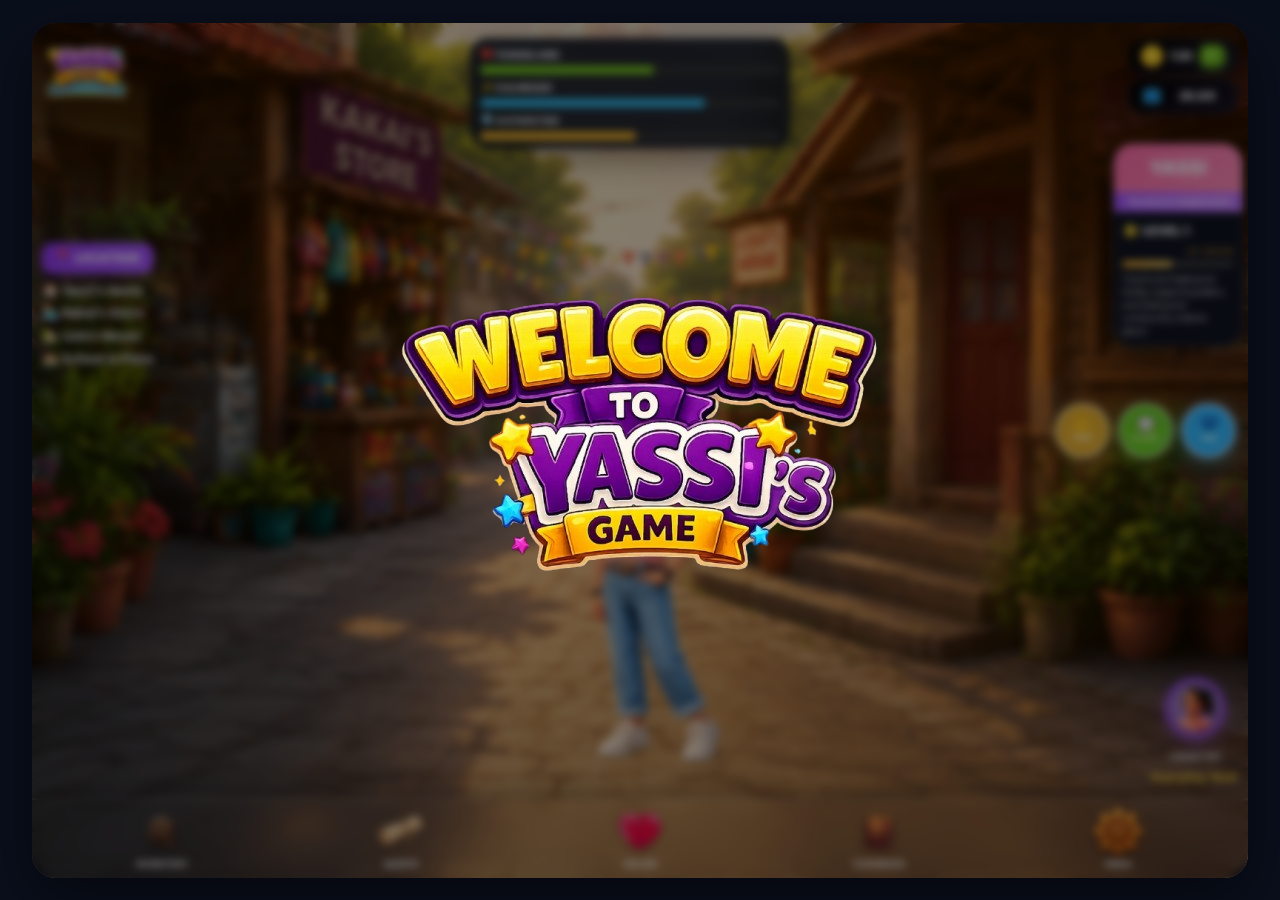
==== index.html @ eafdb848 "commit" ====
<!DOCTYPE html>
<html lang="en">
<head>
<meta charset="UTF-8">
<meta name="viewport" content="width=device-width, initial-scale=1.0">
<title>Yassi Dashboard</title>

<link rel="icon" href="./favicon.ico">
<link rel="stylesheet" href="./css/yassi-dashboard.css">
<link href="https://fonts.googleapis.com/css2?family=Baloo+2:wght@400;600;700;800&display=swap" rel="stylesheet">
</head>

<body>

<div class="game-container">
    <div class="overlay"></div>

    <!-- WELCOME OVERLAY -->
    <div class="welcome-overlay" id="welcomeOverlay" aria-hidden="false">
        <button class="welcome-dismiss" id="welcomeDismiss" type="button" aria-label="Dismiss welcome">
            <img src="./assets/Welcome to Yassi's.png" alt="Welcome to Yassi" />
        </button>
    </div>

    <!-- TOP UI FIXED ROW -->
    <div class="top-ui">
        <!-- LOGO LEFT -->
        <div class="header-section">
            <div class="logo">
                <img src="./assets/Yassi's Game.png" alt="Yassi Logo">
            </div>
        </div>

        <!-- STATUS CENTER -->
        <div class="status-panel">
            <div class="bar">
                <div class="bar-title">❤️ PAGGALANG</div>
                <div class="progress"><div class="fill green" style="width: 58%;"></div></div>
            </div>
            <div class="bar">
                <div class="bar-title">✨ KALINISAN</div>
                <div class="progress"><div class="fill blue" style="width: 75%;"></div></div>
            </div>
            <div class="bar">
                <div class="bar-title">💎 KATAPATAN</div>
                <div class="progress"><div class="fill yellow" style="width: 52%;"></div></div>
            </div>
        </div>

        <!-- CURRENCY RIGHT - BULLETPROOF COIN FIX -->
        <div class="currency">
            <div class="money-box">
                <div class="coin-container">
                    <svg class="coin-svg" viewBox="0 0 24 24" fill="none">
                        <circle cx="12" cy="12" r="11" stroke="#f5bc3e" stroke-width="2" fill="#ffd700"/>
                        <circle cx="12" cy="12" r="8" fill="#ffed4e"/>
                        <text x="12" y="16" text-anchor="middle" font-size="12" font-weight="bold" fill="#d4a017">🪙</text>
                    </svg>
                </div>
                <span class="coin-amount">120</span>
                <span class="plus-btn">+</span>
            </div>
            <div class="money-box">
                <div class="dollar-container">
                    <svg class="dollar-svg" viewBox="0 0 24 24" fill="none">
                        <rect x="4" y="5" width="16" height="14" rx="3" stroke="#37c8ff" stroke-width="2" fill="#2ea8ff"/>
                        <text x="12" y="16" text-anchor="middle" font-size="12" font-weight="bold" fill="#003b73">$</text>
                    </svg>
                </div>
                <span class="dollar-amount">20.00</span>
            </div>
        </div>
    </div>

    <div class="info-panel">
        <div class="info-header">YASSI</div>
        <div class="info-sub">The Kind & Helpful Girl</div>
        <div class="info-content">
            <div class="level">⭐ LEVEL 1</div>
            <div class="exp-text">45 / 100 EXP</div>
            <div class="exp-bar"><div class="exp-fill"></div></div>
            <p class="description">
                Yassi loves helping her family, respecting elders, and making her community a better place!
            </p>
        </div>
    </div>

    <!-- LOCATION -->
    <div class="location-panel">
        <div class="location-title">📍 LOCATION</div>
        <div class="location-item">🏠 Yassi's Home</div>
        <div class="location-item">🏪 Kakai's Store</div>
        <div class="location-item">🏡 Lola's House</div>
        <div class="location-item">🏫 School & Plaza</div>
    </div>

    <!-- CHARACTER -->
    <img src="./assets/Yassi Avatar.png" class="character">

    <!-- SKIN -->
    <div class="current-skin">
        <img src="./assets/avatar.png" class="skin-thumb">
        <div class="skin-text">
            <span>CURRENT SKIN</span>
            <h3>Everyday Yassi</h3>
        </div>
    </div>

    <!-- ACTION BUTTONS -->
    <div class="actions">
        <div class="circle-btn gold top-btn">
            <span class="icon">✋</span>
            <span class="btn-label">MANO</span>
        </div>
        <div class="circle-btn green-btn bottom-left-btn">
            <span class="icon">💬</span>
            <span class="btn-label">PO / OPO</span>
        </div>
        <div class="circle-btn blue-btn bottom-right-btn">
            <span class="icon">💙</span>
            <span class="btn-label">PAKI</span>
        </div>
    </div>

    <!-- BOTTOM MENU -->
    <div class="bottom-menu">
        <div class="menu-item"><img class="menu-icon-img" src="./assets/buttom-menu/inventory.png" alt="Inventory">INVENTORY</div>
        <div class="menu-item"><img class="menu-icon-img" src="./assets/buttom-menu/quests.png" alt="Quests">QUESTS</div>
        <div class="menu-item"><img class="menu-icon-img" src="./assets/buttom-menu/values.png" alt="Values">VALUES</div>
        <div class="menu-item"><img class="menu-icon-img" src="./assets/buttom-menu/cookbook.png" alt="Cookbook">COOKBOOK</div>
        <div class="menu-item"><img class="menu-icon-img" src="./assets/buttom-menu/settings.png" alt="Menu">MENU</div>
    </div>
</div>

<!-- WELCOME AUDIO -->
<audio
    id="welcomeAudio"
    src="./audio/Welcome to Yassi's Game.mp3"
    preload="auto"
    playsinline
    aria-label="Welcome to Yassi's Game audio"
    style="display:none"
></audio>

<script src="js/app.js"></script>
</body>
</html>
---- css/yassi-dashboard.css ----
* {
    margin: 0;
    padding: 0;
    box-sizing: border-box;
    font-family: 'Baloo 2', cursive;
}

body {
    display: flex;
    justify-content: center;
    align-items: center;
    min-height: 100vh;
    background: #0a0f1c;
    padding: 5px;
    overflow-x: hidden;
}

/* ===== GAME CONTAINER ===== */
.game-container {
    position: relative;
    width: 400px;
    height: 800px;
    background: url('../assets/Yassi-Background.png') center/cover no-repeat;
    overflow: hidden;
    box-shadow: 0 20px 60px rgba(0,0,0,0.5);
    max-width: 95vw;
    max-height: 95vh;
    width: 100%;
    height: 100%;
    aspect-ratio: 1 / 2;
    border-radius: 24px;
}

/* ===== OVERLAY ===== */
.overlay {
    position: absolute;
    inset: 0;
    background: linear-gradient(to bottom, rgba(0,0,0,0.1), transparent, rgba(0,0,0,0.3));
    z-index: 1;
}

/* ===== WELCOME OVERLAY ===== */
.welcome-overlay {
    position: absolute;
    inset: 0;
    z-index: 999;
    display: flex;
    align-items: center;
    justify-content: center;
    background: rgba(0, 0, 0, 0.45);
    backdrop-filter: blur(4px);
    animation: welcomeFadeIn 0.4s cubic-bezier(0.25, 0.46, 0.45, 0.94) both;
}

@keyframes welcomeFadeIn {
    0% { opacity: 0; transform: scale(0.95) translateY(20px); filter: blur(8px); }
    60% { opacity: 1; transform: scale(1.02) translateY(0); filter: blur(0px); }
    100% { opacity: 1; transform: scale(1) translateY(0); filter: blur(0px); }
}

.welcome-overlay.is-hidden {
    animation: welcomeFadeOut 0.3s cubic-bezier(0.55, 0.085, 0.68, 0.53) both;
    pointer-events: none;
}

@keyframes welcomeFadeOut {
    0% { opacity: 1; transform: scale(1) translateY(0); filter: blur(0px); }
    50% { opacity: 0.7; transform: scale(0.98) translateY(-10px); filter: blur(2px); }
    100% { opacity: 0; transform: scale(0.92) translateY(-20px); filter: blur(6px); }
}

.welcome-dismiss {
    border: 0;
    background: transparent;
    padding: 0;
    cursor: pointer;
    max-width: 92%;
    max-height: 80%;
    display: inline-flex;
    align-items: center;
    justify-content: center;
    transition: all 0.2s ease;
    transform-origin: center;
}

.welcome-dismiss:hover { transform: scale(1.02); }

.welcome-dismiss img {
    width: auto;
    height: auto;
    max-width: 100%;
    max-height: 100%;
    display: block;
    user-select: none;
    -webkit-user-drag: none;
    transition: all 0.3s cubic-bezier(0.25, 0.46, 0.45, 0.94);
}

.welcome-dismiss:hover img {
    transform: scale(1.05);
    filter: brightness(1.1) drop-shadow(0 4px 12px rgba(255, 255, 255, 0.3));
}

/* ===== TOP UI ===== */
.top-ui {
    position: absolute;
    top: 10px;
    left: 10px;
    right: 10px;
    display: flex;
    justify-content: space-between;
    align-items: flex-start;
    gap: 5px;
    z-index: 20;
    padding-top: 5px;
}

/* ===== LOGO (LEFT) ===== */
.header-section {
    display: flex;
    flex-direction: column;
    flex-shrink: 0;
}

.logo img {
    width: 90px;
    height: auto;
    max-height: 80px;
}

/* ===== STATUS (CENTER) ===== */
.status-panel {
    width: 200px;
    background: rgba(16, 22, 35, 0.9);
    backdrop-filter: blur(10px);
    border-radius: 18px;
    padding: 8px 10px;
    color: white;
    box-shadow: 0 10px 30px rgba(0,0,0,0.4);
    flex: 1;
    max-width: 320px;
}

.bar {
    display: flex;
    flex-direction: column;
    gap: 2px;
    margin-bottom: 5px;
}

.bar:last-child { margin-bottom: 0; }

.bar-title {
    font-size: 11px;
    font-weight: 800;
    letter-spacing: 0.2px;
}

.progress {
    height: 8px;
    background: #333;
    border-radius: 10px;
    overflow: hidden;
}

.fill {
    height: 100%;
    border-radius: 10px;
    transition: width 0.3s ease;
}

.green { background: #7ed321; }
.blue { background: #37c8ff; }
.yellow { background: #ffbc2f; }

/* ===== CURRENCY (RIGHT) - BULLETPROOF COIN FIX ===== */
.currency {
    display: flex;
    flex-direction: column;
    gap: 4px;
    flex-shrink: 0;
}

.money-box {
    background: linear-gradient(145deg, rgba(0,0,0,0.95), rgba(20,20,40,0.9));
    backdrop-filter: blur(15px);
    color: white;
    padding: 8px 12px;
    border-radius: 16px;
    font-weight: 800;
    font-size: 14px;
    width: 110px;
    height: 36px;
    display: flex;
    justify-content: space-between;
    align-items: center;
    box-shadow: 
        0 8px 25px rgba(0,0,0,0.4),
        inset 0 1px 0 rgba(255,255,255,0.1);
    border: 1px solid rgba(255,255,255,0.1);
    line-height: 1;
    gap: 6px;
    transition: all 0.3s ease;
}

.money-box:hover {
    transform: translateY(-2px);
    box-shadow: 
        0 12px 35px rgba(0,0,0,0.5),
        inset 0 1px 0 rgba(255,255,255,0.2);
}

/* COIN CONTAINER - BULLETPROOF */
.coin-container {
    display: flex;
    align-items: center;
    gap: 2px;
    flex-shrink: 0;
    position: relative;
}

.coin-svg {
    width: 22px;
    height: 22px;
    flex-shrink: 0;
    filter: drop-shadow(0 2px 4px rgba(0,0,0,0.3));
    animation: coin-glow 2s ease-in-out infinite alternate;
}

@keyframes coin-glow {
    0% { filter: drop-shadow(0 2px 4px rgba(0,0,0,0.3)) brightness(1); }
    100% { filter: drop-shadow(0 3px 8px rgba(255,215,0,0.4)) brightness(1.1); }
}

.coin-amount,
.dollar-amount {
    flex: 1;
    text-align: center;
    font-weight: 900;
    font-size: 14px;
    text-shadow: 0 1px 2px rgba(0,0,0,0.5);
    letter-spacing: 0.5px;
}

.dollar-container {
    display: flex;
    align-items: center;
    justify-content: center;
    flex-shrink: 0;
}

.dollar-svg {
    width: 22px;
    height: 22px;
    flex-shrink: 0;
    filter: drop-shadow(0 2px 4px rgba(0,0,0,0.3));
}

.dollar-amount {
    flex: 1;
    text-align: center;
    font-weight: 900;
    font-size: 14px;
    text-shadow: 0 1px 2px rgba(0,0,0,0.5);
    letter-spacing: 0.5px;
}

.dollar-icon {
    font-size: 16px;
    line-height: 1;
    display: inline-block;
    font-family: 'Segoe UI Emoji', 'Apple Color Emoji', sans-serif;
    margin-right: 2px;
    flex-shrink: 0;
}


.plus-btn {
    background: linear-gradient(145deg, #7ed321, #5fa61a);
    border-radius: 8px;
    padding: 4px 8px;
    font-size: 12px;
    font-weight: 900;
    line-height: 1;
    cursor: pointer;
    transition: all 0.2s ease;
    box-shadow: 0 3px 10px rgba(126,211,33,0.4);
    border: 1px solid rgba(255,255,255,0.2);
}

.plus-btn:hover {
    background: linear-gradient(145deg, #6bb71b, #4e8c15);
    transform: scale(1.1);
    box-shadow: 0 5px 15px rgba(126,211,33,0.5);
}

/* ===== INFO PANEL ===== */
.info-panel {
    position: absolute;
    pointer-events: none;
    top: 120px;
    right: 5px;
    width: 130px;
    max-width: 160px;
    background: rgba(15, 20, 35, 0.95);
    backdrop-filter: blur(15px);
    border-radius: 20px;
    overflow: hidden;
    z-index: 35;
    border: 1px solid rgba(255,255,255,0.15);
    box-shadow: 0 10px 30px rgba(0,0,0,0.4);
}

.info-header {
    background: linear-gradient(135deg, #ff6ea9, #ff8db8);
    text-align: center;
    color: white;
    font-size: 22px;
    font-weight: 800;
    padding: 6px 0;
}

.info-sub {
    background: linear-gradient(135deg, #a557ff, #c47aff);
    text-align: center;
    color: white;
    font-size: 10px;
    font-weight: 700;
    padding: 2px 0;
}

.info-content {
    padding: 8px;
    color: white;
}

.level {
    font-weight: 800;
    font-size: 14px;
    margin-bottom: 2px;
}

.exp-text {
    font-size: 9px;
    text-align: right;
    margin-bottom: 2px;
    color: #ffbc2f;
}

.exp-bar {
    height: 6px;
    background: #444;
    border-radius: 5px;
    margin-bottom: 6px;
    overflow: hidden;
}

.exp-fill {
    height: 100%;
    background: linear-gradient(90deg, #ffb52f, #ffdc6f);
    border-radius: 5px;
    transition: width 0.3s ease;
    width: 45%;
}

.description {
    font-size: 10px;
    line-height: 1.3;
    margin: 0;
}

/* ===== LOCATION ===== */
.location-panel {
    position: absolute;
    top: 220px;
    left: 10px;
    z-index: 10;
    max-width: 160px;
}

.location-title {
    background: linear-gradient(135deg, #8e38ea, #a557ff);
    color: white;
    padding: 4px 12px;
    border-radius: 10px;
    font-weight: 800;
    font-size: 14px;
    margin-bottom: 10px;
    box-shadow: 0 4px 12px rgba(142, 56, 234, 0.4);
}

.location-item {
    color: white;
    font-weight: 700;
    font-size: 14px;
    margin-bottom: 6px;
    text-shadow: 1px 1px 3px black;
    line-height: 1.2;
}

/* ===== CHARACTER ===== */
.character {
    position: absolute;
    bottom: 90px;
    left: 50%;
    transform: translateX(-50%);
    height: 400px;
    max-height: 60vh;
    width: auto;
    z-index: 2;
    image-rendering: -webkit-optimize-contrast;
}

/* ===== CURRENT SKIN ===== */
.current-skin {
    position: absolute;
    right: 10px;
    bottom: 90px;
    z-index: 10;
    display: flex;
    flex-direction: column;
    align-items: center;
    gap: 4px;
}

.skin-thumb {
    width: 60px;
    height: 60px;
    border-radius: 50%;
    border: 4px solid #a557ff;
    box-shadow: 0 6px 20px rgba(165, 87, 255, 0.4);
    image-rendering: -webkit-optimize-contrast;
}

.skin-text {
    text-align: center;
}

.skin-text span {
    color: white;
    font-size: 8px;
    font-weight: 800;
    opacity: 0.9;
}

.skin-text h3 {
    color: #ffd44a;
    font-size: 13px;
    margin: 0;
    font-weight: 800;
    text-shadow: 0 1px 3px rgba(0,0,0,0.5);
}

/* ===== ACTION BUTTONS ===== */
.actions {
    position: absolute;
    right: 12px;
    top: 380px;
    z-index: 60;
    width: 220px;
    height: auto;
    display: flex;
    flex-direction: row;
    justify-content: flex-end;
    align-items: center;
    gap: 8px;
    pointer-events: none;
}

.circle-btn {
    position: relative;
    width: 55px;
    height: 55px;
    border-radius: 50%;
    border: 3px solid rgba(255,255,255,0.6);
    display: flex;
    flex-direction: column;
    justify-content: center;
    align-items: center;
    color: white;
    box-shadow: 0 8px 25px rgba(0,0,0,0.4);
    transition: all 0.2s ease;
    cursor: pointer;
    backdrop-filter: blur(10px);
    pointer-events: all;
    flex-shrink: 0;
}

.circle-btn:hover,
.circle-btn:active {
    transform: scale(0.95);
    box-shadow: 0 12px 30px rgba(0,0,0,0.5);
}

.gold { 
    background: radial-gradient(circle, #f5bc3e, #d9a120); 
    box-shadow: 0 8px 25px rgba(245, 188, 62, 0.4);
}
.green-btn { 
    background: radial-gradient(circle, #7ed321, #57c028); 
    box-shadow: 0 8px 25px rgba(126, 211, 33, 0.4);
}
.blue-btn { 
    background: radial-gradient(circle, #37c8ff, #2ea8ff); 
    box-shadow: 0 8px 25px rgba(55, 200, 255, 0.4);
}

.btn-label {
    font-size: 7px;
    font-weight: 800;
    line-height: 1;
    margin-top: 1px;
}

.icon {
    font-size: 16px;
    line-height: 1;
}

/* ===== BOTTOM MENU ===== */
.bottom-menu {
    position: absolute;
    bottom: 0;
    width: 100%;
    height: 80px;
    backdrop-filter: blur(20px);
    display: flex;
    justify-content: space-around;
    align-items: center;
    border-top: 2px solid rgba(255,255,255,0.15);
    z-index: 20;
    padding: 0 10px;
    box-shadow: 0 -5px 20px rgba(0,0,0,0.3);
}

.menu-item {
    color: white;
    text-align: center;
    font-size: 10px;
    font-weight: 700;
    flex: 1;
    padding: 0 5px;
    cursor: pointer;
    transition: color 0.2s ease;
    height: 100%;
    display: flex;
    flex-direction: column;
    align-items: center;
    justify-content: center;
    gap: 2px;
    line-height: 1.05;
}

.menu-item:hover {
    color: #ffd44a;
}

.menu-icon-img {
    height: 50px;
    width: 50px;
    object-fit: contain;
    display: block;
    filter: drop-shadow(0 2px 3px rgba(0,0,0,0.35));
}

/* ===== RESPONSIVE ===== */
@media (max-width: 480px) and (max-height: 900px) {
    body { padding: 2px; }
    .game-container { max-height: 94vh; }
    .top-ui { padding-top: 8px; gap: 8px; }
    .status-panel { padding: 8px 10px; }
    .info-panel { top: 115px; right: 4px; width: 125px; }
    .character { bottom: 85px; height: 380px; }
    .actions { right: 8px; width: 200px; gap: 6px; }
    .circle-btn { width: 50px; height: 50px; }
    .location-panel { top: 210px; max-width: 150px; }
    .money-box { width: 95px; padding: 6px 10px; font-size: 13px; height: 32px; }
    .coin-svg { width: 20px; height: 20px; }
}

@media (max-height: 700px) {
    .info-panel { top: 105px; }
    .character { height: 320px; bottom: 75px; }
    .current-skin { bottom: 75px; right: 8px; }
    .location-panel { top: 190px; }
}

@media (max-height: 500px) and (orientation: landscape) {
    .game-container { max-height: 98vh; border-radius: 20px; }
    .info-panel { top: 95px; }
    .character { height: 250px; }
    .bottom-menu { height: 60px; }
}
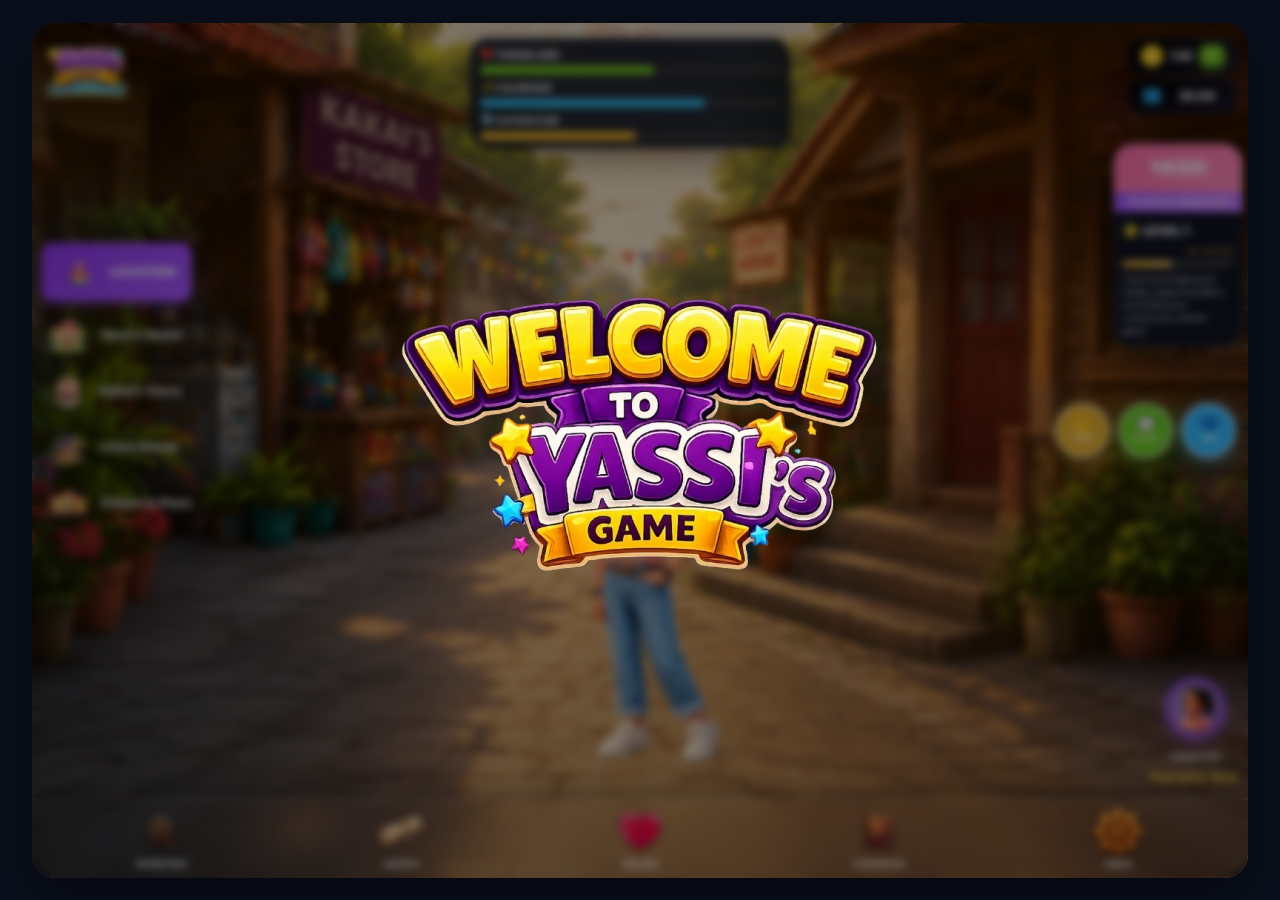
==== commit 5b192159: "commit" ====
--- a/index.html
+++ b/index.html
@@ -87,12 +87,25 @@
 
     <!-- LOCATION -->
     <div class="location-panel">
-        <div class="location-title">📍 LOCATION</div>
-        <div class="location-item">🏠 Yassi's Home</div>
-        <div class="location-item">🏪 Kakai's Store</div>
-        <div class="location-item">🏡 Lola's House</div>
-        <div class="location-item">🏫 School & Plaza</div>
+        <div class="location-title"><img class="location-icon" src="./assets/location/location.png" alt="Location" aria-hidden="true"> LOCATION</div>
+        <div class="location-item">
+            <img class="location-item-icon" src="./assets/location/Yassi's Home.png" alt="" aria-hidden="true">
+            <span>Yassi's Home</span>
+        </div>
+        <div class="location-item">
+            <img class="location-item-icon" src="./assets/location/Kakai's Store.png" alt="Kakai's Store" aria-hidden="true">
+            <span>Kakai's Store</span>
+        </div>
+        <div class="location-item">
+            <img class="location-item-icon" src="./assets/location/Lola's House.png" alt="Lola's House" aria-hidden="true">
+            <span>Lola's House</span>
+        </div>
+        <div class="location-item">
+            <img class="location-item-icon" src="./assets/location/School.png" alt="School & Plaza" aria-hidden="true">
+            <span>School &amp; Plaza</span>
+        </div>
     </div>
+
 
     <!-- CHARACTER -->
     <img src="./assets/Yassi Avatar.png" class="character">
--- a/css/yassi-dashboard.css
+++ b/css/yassi-dashboard.css
@@ -375,7 +375,7 @@
     top: 220px;
     left: 10px;
     z-index: 10;
-    max-width: 160px;
+    
 }
 
 .location-title {
@@ -387,6 +387,17 @@
     font-size: 14px;
     margin-bottom: 10px;
     box-shadow: 0 4px 12px rgba(142, 56, 234, 0.4);
+    display: flex;
+    align-items: center;
+    gap: 6px;
+}
+
+.location-icon {
+    height:50px;
+    width: 50px;
+    object-fit: contain;
+    flex-shrink: 0;
+    filter: drop-shadow(0 2px 2px rgba(0,0,0,0.35));
 }
 
 .location-item {
@@ -396,7 +407,19 @@
     margin-bottom: 6px;
     text-shadow: 1px 1px 3px black;
     line-height: 1.2;
-}
+    display: flex;
+    align-items: center;
+    gap: 8px;
+}
+
+.location-item-icon {
+    width: 50px;
+    height: 50px;
+    object-fit: contain;
+    flex-shrink: 0;
+    filter: drop-shadow(0 2px 2px rgba(0,0,0,0.35));
+}
+
 
 /* ===== CHARACTER ===== */
 .character {
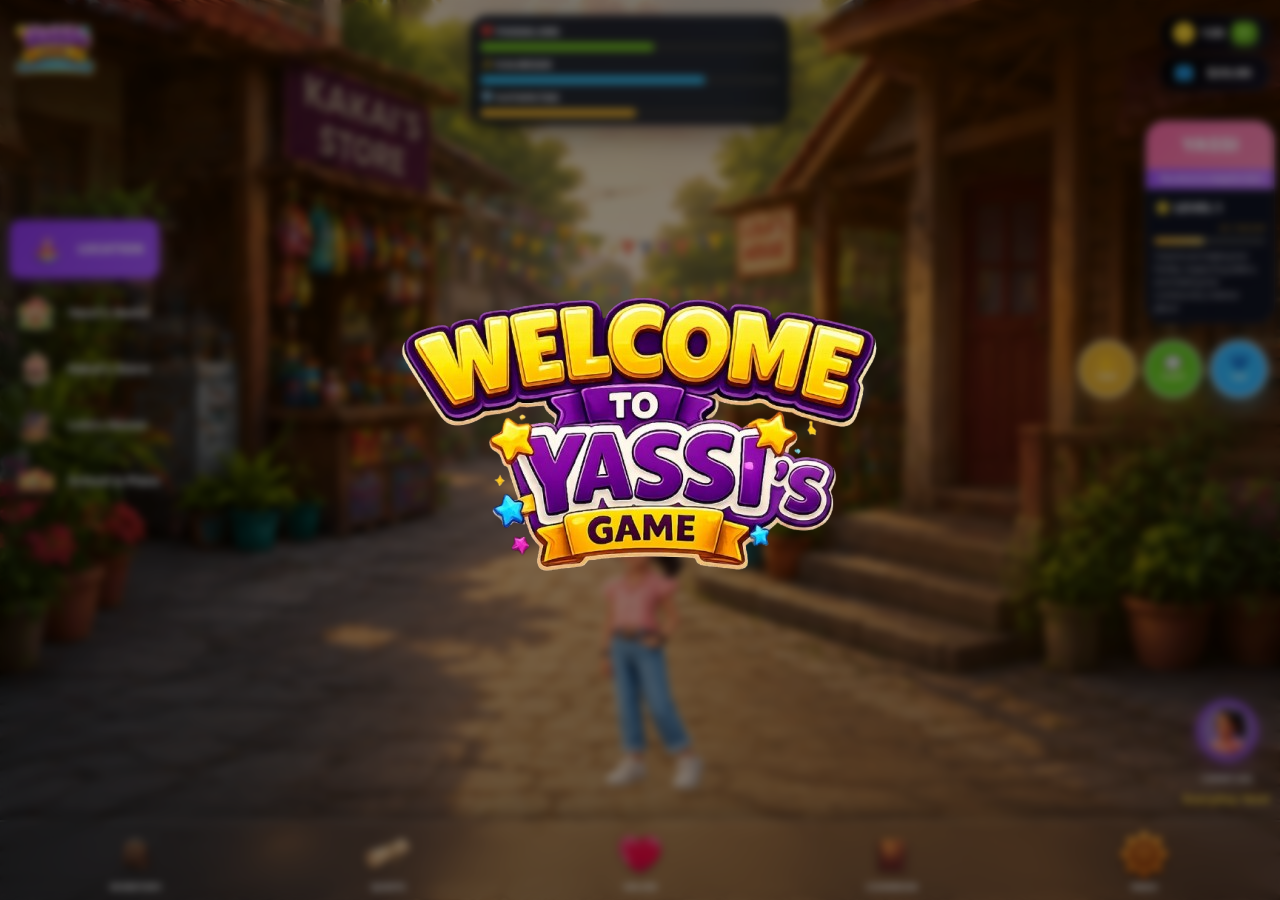
==== commit 101934ed: "commit" ====
--- a/index.html
+++ b/index.html
@@ -47,7 +47,7 @@
             </div>
         </div>
 
-        <!-- CURRENCY RIGHT - BULLETPROOF COIN FIX -->
+        <!-- CURRENCY RIGHT -->
         <div class="currency">
             <div class="money-box">
                 <div class="coin-container">
@@ -67,81 +67,101 @@
                         <text x="12" y="16" text-anchor="middle" font-size="12" font-weight="bold" fill="#003b73">$</text>
                     </svg>
                 </div>
-                <span class="dollar-amount">20.00</span>
+                <span class="dollar-amount">$20.00</span>
             </div>
         </div>
     </div>
 
+    <!-- INFO PANEL - LEFT SIDE IN LANDSCAPE -->
     <div class="info-panel">
         <div class="info-header">YASSI</div>
         <div class="info-sub">The Kind & Helpful Girl</div>
         <div class="info-content">
             <div class="level">⭐ LEVEL 1</div>
             <div class="exp-text">45 / 100 EXP</div>
-            <div class="exp-bar"><div class="exp-fill"></div></div>
+            <div class="exp-bar"><div class="exp-fill" style="width: 45%;"></div></div>
             <p class="description">
                 Yassi loves helping her family, respecting elders, and making her community a better place!
             </p>
         </div>
     </div>
 
-    <!-- LOCATION -->
+    <!-- LOCATION PANEL - LEFT SIDE BELOW INFO -->
     <div class="location-panel">
-        <div class="location-title"><img class="location-icon" src="./assets/location/location.png" alt="Location" aria-hidden="true"> LOCATION</div>
-        <div class="location-item">
-            <img class="location-item-icon" src="./assets/location/Yassi's Home.png" alt="" aria-hidden="true">
-            <span>Yassi's Home</span>
+        <div class="location-title">
+            <img class="location-icon" src="./assets/location/location.png" alt="Location" aria-hidden="true">
+            LOCATION
         </div>
-        <div class="location-item">
-            <img class="location-item-icon" src="./assets/location/Kakai's Store.png" alt="Kakai's Store" aria-hidden="true">
-            <span>Kakai's Store</span>
-        </div>
-        <div class="location-item">
-            <img class="location-item-icon" src="./assets/location/Lola's House.png" alt="Lola's House" aria-hidden="true">
-            <span>Lola's House</span>
-        </div>
-        <div class="location-item">
-            <img class="location-item-icon" src="./assets/location/School.png" alt="School & Plaza" aria-hidden="true">
-            <span>School &amp; Plaza</span>
+        <div class="location-list">
+            <div class="location-item active">
+                <img class="location-item-icon" src="./assets/location/Yassi's Home.png" alt="Yassi's Home" aria-hidden="true">
+                <span>Yassi's Home</span>
+            </div>
+            <div class="location-item">
+                <img class="location-item-icon" src="./assets/location/Kakai's Store.png" alt="Kakai's Store" aria-hidden="true">
+                <span>Kakai's Store</span>
+            </div>
+            <div class="location-item">
+                <img class="location-item-icon" src="./assets/location/Lola's House.png" alt="Lola's House" aria-hidden="true">
+                <span>Lola's House</span>
+            </div>
+            <div class="location-item">
+                <img class="location-item-icon" src="./assets/location/School.png" alt="School & Plaza" aria-hidden="true">
+                <span>School & Plaza</span>
+            </div>
         </div>
     </div>
 
+    <!-- CHARACTER - CENTER -->
+    <img src="./assets/Yassi Avatar.png" alt="Yassi Character" class="character">
 
-    <!-- CHARACTER -->
-    <img src="./assets/Yassi Avatar.png" class="character">
-
-    <!-- SKIN -->
+    <!-- CURRENT SKIN - FAR RIGHT -->
     <div class="current-skin">
-        <img src="./assets/avatar.png" class="skin-thumb">
+        <img src="./assets/avatar.png" alt="Current Skin" class="skin-thumb">
         <div class="skin-text">
             <span>CURRENT SKIN</span>
             <h3>Everyday Yassi</h3>
         </div>
     </div>
 
-    <!-- ACTION BUTTONS -->
+    <!-- ACTION BUTTONS - RIGHT SIDE -->
     <div class="actions">
-        <div class="circle-btn gold top-btn">
+        <div class="circle-btn gold" title="MANO">
             <span class="icon">✋</span>
             <span class="btn-label">MANO</span>
         </div>
-        <div class="circle-btn green-btn bottom-left-btn">
+        <div class="circle-btn green-btn" title="PO / OPO">
             <span class="icon">💬</span>
-            <span class="btn-label">PO / OPO</span>
+            <span class="btn-label">PO/OPO</span>
         </div>
-        <div class="circle-btn blue-btn bottom-right-btn">
+        <div class="circle-btn blue-btn" title="PAKI">
             <span class="icon">💙</span>
             <span class="btn-label">PAKI</span>
         </div>
     </div>
 
-    <!-- BOTTOM MENU -->
+    <!-- BOTTOM MENU - FULL WIDTH -->
     <div class="bottom-menu">
-        <div class="menu-item"><img class="menu-icon-img" src="./assets/buttom-menu/inventory.png" alt="Inventory">INVENTORY</div>
-        <div class="menu-item"><img class="menu-icon-img" src="./assets/buttom-menu/quests.png" alt="Quests">QUESTS</div>
-        <div class="menu-item"><img class="menu-icon-img" src="./assets/buttom-menu/values.png" alt="Values">VALUES</div>
-        <div class="menu-item"><img class="menu-icon-img" src="./assets/buttom-menu/cookbook.png" alt="Cookbook">COOKBOOK</div>
-        <div class="menu-item"><img class="menu-icon-img" src="./assets/buttom-menu/settings.png" alt="Menu">MENU</div>
+        <div class="menu-item" title="Inventory">
+            <img class="menu-icon-img" src="./assets/buttom-menu/inventory.png" alt="Inventory">
+            <span>INVENTORY</span>
+        </div>
+        <div class="menu-item" title="Quests">
+            <img class="menu-icon-img" src="./assets/buttom-menu/quests.png" alt="Quests">
+            <span>QUESTS</span>
+        </div>
+        <div class="menu-item" title="Values">
+            <img class="menu-icon-img" src="./assets/buttom-menu/values.png" alt="Values">
+            <span>VALUES</span>
+        </div>
+        <div class="menu-item" title="Cookbook">
+            <img class="menu-icon-img" src="./assets/buttom-menu/cookbook.png" alt="Cookbook">
+            <span>COOKBOOK</span>
+        </div>
+        <div class="menu-item" title="Settings">
+            <img class="menu-icon-img" src="./assets/buttom-menu/settings.png" alt="Settings">
+            <span>MENU</span>
+        </div>
     </div>
 </div>
 
@@ -155,7 +175,6 @@
     style="display:none"
 ></audio>
 
-<script src="js/app.js"></script>
+<script src="./js/app.js"></script>
 </body>
-</html>
-
+</html>
--- a/css/yassi-dashboard.css
+++ b/css/yassi-dashboard.css
@@ -9,26 +9,23 @@
     display: flex;
     justify-content: center;
     align-items: center;
-    min-height: 100vh;
+    height: 100vh;
+    width: 100vw;
     background: #0a0f1c;
-    padding: 5px;
-    overflow-x: hidden;
+    overflow: hidden;
+    padding: 0 !important;
+    margin: 0 !important;
 }
 
 /* ===== GAME CONTAINER ===== */
 .game-container {
     position: relative;
-    width: 400px;
-    height: 800px;
+    width: 100vw;
+    height: 100vh;
     background: url('../assets/Yassi-Background.png') center/cover no-repeat;
     overflow: hidden;
-    box-shadow: 0 20px 60px rgba(0,0,0,0.5);
-    max-width: 95vw;
-    max-height: 95vh;
-    width: 100%;
-    height: 100%;
-    aspect-ratio: 1 / 2;
-    border-radius: 24px;
+    max-width: none;
+    max-height: none;
 }
 
 /* ===== OVERLAY ===== */
@@ -173,7 +170,7 @@
 .blue { background: #37c8ff; }
 .yellow { background: #ffbc2f; }
 
-/* ===== CURRENCY (RIGHT) - BULLETPROOF COIN FIX ===== */
+/* ===== CURRENCY (RIGHT) ===== */
 .currency {
     display: flex;
     flex-direction: column;
@@ -210,7 +207,6 @@
         inset 0 1px 0 rgba(255,255,255,0.2);
 }
 
-/* COIN CONTAINER - BULLETPROOF */
 .coin-container {
     display: flex;
     align-items: center;
@@ -255,25 +251,6 @@
     flex-shrink: 0;
     filter: drop-shadow(0 2px 4px rgba(0,0,0,0.3));
 }
-
-.dollar-amount {
-    flex: 1;
-    text-align: center;
-    font-weight: 900;
-    font-size: 14px;
-    text-shadow: 0 1px 2px rgba(0,0,0,0.5);
-    letter-spacing: 0.5px;
-}
-
-.dollar-icon {
-    font-size: 16px;
-    line-height: 1;
-    display: inline-block;
-    font-family: 'Segoe UI Emoji', 'Apple Color Emoji', sans-serif;
-    margin-right: 2px;
-    flex-shrink: 0;
-}
-
 
 .plus-btn {
     background: linear-gradient(145deg, #7ed321, #5fa61a);
@@ -375,7 +352,6 @@
     top: 220px;
     left: 10px;
     z-index: 10;
-    
 }
 
 .location-title {
@@ -393,7 +369,7 @@
 }
 
 .location-icon {
-    height:50px;
+    height: 50px;
     width: 50px;
     object-fit: contain;
     flex-shrink: 0;
@@ -419,7 +395,6 @@
     flex-shrink: 0;
     filter: drop-shadow(0 2px 2px rgba(0,0,0,0.35));
 }
-
 
 /* ===== CHARACTER ===== */
 .character {
@@ -544,6 +519,8 @@
 .bottom-menu {
     position: absolute;
     bottom: 0;
+    left: 0;
+    right: 0;
     width: 100%;
     height: 80px;
     backdrop-filter: blur(20px);
@@ -586,31 +563,314 @@
     filter: drop-shadow(0 2px 3px rgba(0,0,0,0.35));
 }
 
-/* ===== RESPONSIVE ===== */
+/* ===== RESPONSIVE - PORTRAIT ===== */
+
+/* Portrait small screens */
 @media (max-width: 480px) and (max-height: 900px) {
-    body { padding: 2px; }
-    .game-container { max-height: 94vh; }
-    .top-ui { padding-top: 8px; gap: 8px; }
-    .status-panel { padding: 8px 10px; }
-    .info-panel { top: 115px; right: 4px; width: 125px; }
-    .character { bottom: 85px; height: 380px; }
-    .actions { right: 8px; width: 200px; gap: 6px; }
+    .top-ui { padding-top: 4px; gap: 4px; }
+    .status-panel { padding: 6px 8px; }
+    .info-panel { top: 110px; right: 2px; width: 120px; }
+    .character { bottom: 80px; height: 360px; }
+    .actions { right: 6px; width: 190px; gap: 6px; }
     .circle-btn { width: 50px; height: 50px; }
-    .location-panel { top: 210px; max-width: 150px; }
-    .money-box { width: 95px; padding: 6px 10px; font-size: 13px; height: 32px; }
-    .coin-svg { width: 20px; height: 20px; }
-}
-
+    .location-panel { top: 200px; }
+    .money-box { width: 98px; padding: 6px 10px; font-size: 13px; height: 34px; }
+}
+
+/* Short portrait screens */
 @media (max-height: 700px) {
-    .info-panel { top: 105px; }
-    .character { height: 320px; bottom: 75px; }
-    .current-skin { bottom: 75px; right: 8px; }
-    .location-panel { top: 190px; }
-}
-
+    .info-panel { top: 100px; }
+    .character { height: 340px; bottom: 70px; }
+    .current-skin { bottom: 70px; right: 6px; }
+    .location-panel { top: 180px; }
+}
+
+/* ===== LANDSCAPE MODE - ZERO OVERLAP SYSTEM ===== */
+
+/* LANDSCAPE 1: 400px-500px height (Most common) */
 @media (max-height: 500px) and (orientation: landscape) {
-    .game-container { max-height: 98vh; border-radius: 20px; }
-    .info-panel { top: 95px; }
-    .character { height: 250px; }
-    .bottom-menu { height: 60px; }
+    .top-ui {
+        top: 4px !important;
+        left: 4px !important;
+        right: 4px !important;
+        padding-top: 2px;
+        gap: 3px;
+        align-items: center;
+    }
+    
+    .status-panel {
+        width: 150px !important;
+        padding: 4px 6px !important;
+        max-width: 150px !important;
+    }
+    
+    .bar-title {
+        font-size: 9px !important;
+    }
+    
+    .progress {
+        height: 6px !important;
+    }
+    
+    .money-box {
+        width: 85px !important;
+        height: 30px !important;
+        padding: 4px 6px !important;
+        font-size: 11px !important;
+        gap: 2px !important;
+    }
+    
+    .coin-svg, .dollar-svg {
+        width: 16px !important;
+        height: 16px !important;
+    }
+    
+    .logo img {
+        width: 65px !important;
+        max-height: 55px !important;
+    }
+    
+    /* === INFO PANEL - LEFT SIDE (NO OVERLAP) === */
+    .info-panel {
+        top: 72px !important;
+        right: auto !important;
+        left: 8px !important;
+        width: 105px !important;
+        max-width: 120px !important;
+    }
+    
+    .info-header {
+        font-size: 16px !important;
+        padding: 3px 0 !important;
+    }
+    
+    .info-sub {
+        font-size: 8px !important;
+        padding: 1px 0 !important;
+    }
+    
+    .level {
+        font-size: 11px !important;
+    }
+    
+    .exp-text {
+        font-size: 8px !important;
+    }
+    
+    .exp-bar {
+        height: 4px !important;
+        margin-bottom: 4px !important;
+    }
+    
+    .description {
+        font-size: 8px !important;
+        line-height: 1.2 !important;
+    }
+    
+    /* === CHARACTER === */
+    .character {
+        height: 240px !important;
+        bottom: 68px !important;
+        max-height: 40vh !important;
+    }
+    
+    /* === CURRENT SKIN - FAR RIGHT === */
+    .current-skin {
+        bottom: 68px !important;
+        right: 8px !important;
+    }
+    
+    .skin-thumb {
+        width: 48px !important;
+        height: 48px !important;
+        border-width: 3px !important;
+    }
+    
+    .skin-text h3 {
+        font-size: 10px !important;
+    }
+    
+    .skin-text span {
+        font-size: 6px !important;
+    }
+    
+    /* === LOCATION - BELOW INFO PANEL === */
+    .location-panel {
+        top: 185px !important;
+        left: 8px !important;
+        max-width: 160px !important;
+    }
+    
+    .location-title {
+        font-size: 11px !important;
+        padding: 2px 8px !important;
+        margin-bottom: 6px !important;
+        gap: 4px !important;
+    }
+    
+    .location-icon, .location-item-icon {
+        width: 36px !important;
+        height: 36px !important;
+    }
+    
+    .location-item {
+        font-size: 11px !important;
+        margin-bottom: 4px !important;
+        gap: 6px !important;
+    }
+    
+    /* === ACTION BUTTONS - RIGHT SIDE ONLY === */
+    .actions {
+        top: 290px !important;
+        right: 12px !important;
+        left: auto !important;
+        width: 160px !important;
+        gap: 6px !important;
+        justify-content: flex-end !important;
+    }
+    
+    .circle-btn {
+        width: 44px !important;
+        height: 44px !important;
+    }
+    
+    .btn-label {
+        font-size: 6px !important;
+    }
+    
+    .icon {
+        font-size: 14px !important;
+    }
+    
+    /* === BOTTOM MENU === */
+    .bottom-menu {
+        height: 62px !important;
+        padding: 0 6px !important;
+    }
+    
+    .menu-icon-img {
+        height: 38px !important;
+        width: 38px !important;
+    }
+    
+    .menu-item {
+        font-size: 8px !important;
+        gap: 1px !important;
+    }
+}
+
+/* LANDSCAPE 2: Ultra compact 300px-400px height */
+@media (max-height: 400px) and (orientation: landscape) {
+    .info-panel {
+        top: 64px !important;
+        left: 6px !important;
+        width: 95px !important;
+    }
+    
+    .location-panel {
+        top: 165px !important;
+        left: 6px !important;
+    }
+    
+    .character {
+        height: 200px !important;
+        bottom: 64px !important;
+    }
+    
+    .current-skin {
+        bottom: 64px !important;
+        right: 6px !important;
+    }
+    
+    .skin-thumb {
+        width: 42px !important;
+        height: 42px !important;
+    }
+    
+    .actions {
+        top: 260px !important;
+        right: 10px !important;
+        width: 140px !important;
+    }
+    
+    .circle-btn {
+        width: 40px !important;
+        height: 40px !important;
+    }
+    
+    .bottom-menu {
+        height: 58px !important;
+    }
+    
+    .menu-icon-img {
+        height: 34px !important;
+        width: 34px !important;
+    }
+}
+
+/* LANDSCAPE 3: Extreme compact <300px height */
+@media (max-height: 300px) and (orientation: landscape) {
+    .info-panel {
+        top: 54px !important;
+        left: 4px !important;
+        width: 85px !important;
+    }
+    
+    .location-panel {
+        top: 145px !important;
+        left: 4px !important;
+    }
+    
+    .character {
+        height: 160px !important;
+        bottom: 60px !important;
+    }
+    
+    .current-skin {
+        bottom: 60px !important;
+        right: 4px !important;
+    }
+    
+    .actions {
+        top: 220px !important;
+        right: 8px !important;
+    }
+    
+    .bottom-menu {
+        height: 54px !important;
+    }
+}
+
+/* Wide landscape tablets */
+@media (min-width: 1000px) and (orientation: landscape) {
+    .character {
+        height: 320px !important;
+        max-height: 50vh !important;
+    }
+    
+    .actions {
+        top: 340px !important;
+        width: 240px !important;
+    }
+    
+    .circle-btn {
+        width: 58px !important;
+        height: 58px !important;
+    }
+}
+
+/* iPhone landscape specific fix */
+@media only screen and (max-height: 360px) and (min-width: 667px) and (orientation: landscape) {
+    .character {
+        height: 180px !important;
+        bottom: 62px !important;
+    }
+    
+    .actions {
+        top: 230px !important;
+    }
+    
+    .bottom-menu {
+        height: 56px !important;
+    }
 }
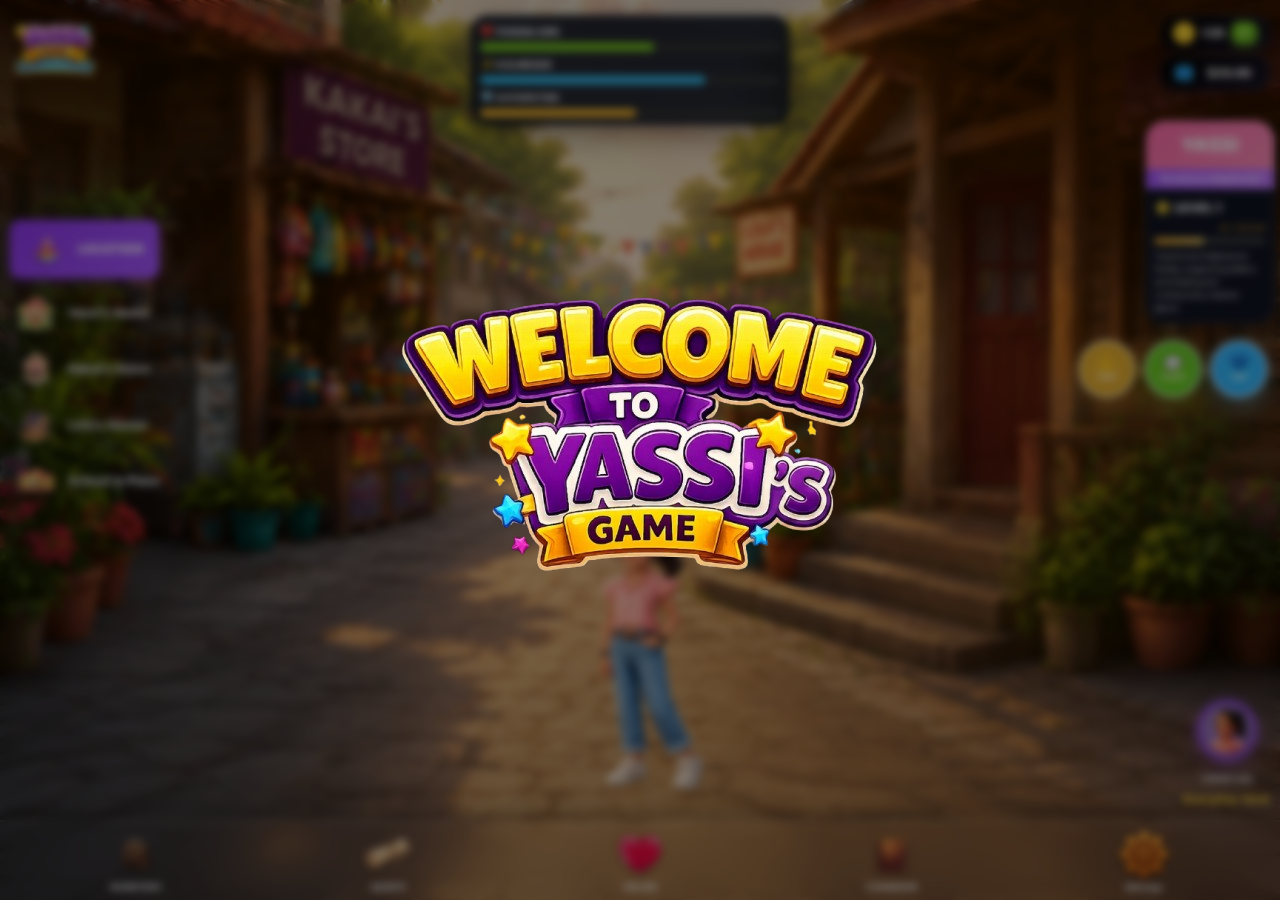
==== commit 36c071b3: "commit" ====
--- a/index.html
+++ b/index.html
@@ -160,7 +160,7 @@
         </div>
         <div class="menu-item" title="Settings">
             <img class="menu-icon-img" src="./assets/buttom-menu/settings.png" alt="Settings">
-            <span>MENU</span>
+            <span>Settings</span>
         </div>
     </div>
 </div>
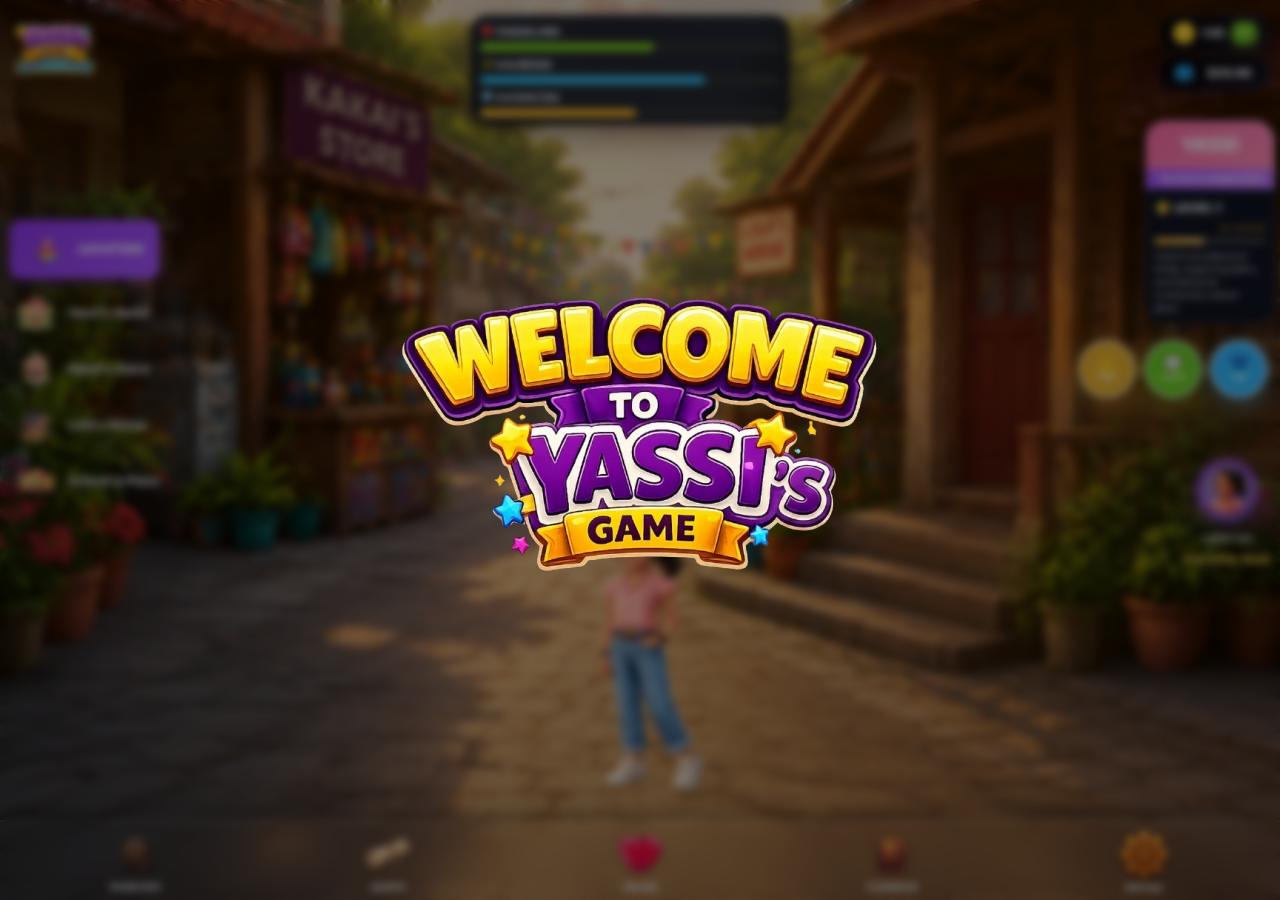
==== commit 1d919e11: "commit" ====
--- a/index.html
+++ b/index.html
@@ -158,9 +158,33 @@
             <img class="menu-icon-img" src="./assets/buttom-menu/cookbook.png" alt="Cookbook">
             <span>COOKBOOK</span>
         </div>
-        <div class="menu-item" title="Settings">
+        <div class="menu-item" title="Settings" id="settingsOpen" role="button" tabindex="0" aria-label="Open Settings">
             <img class="menu-icon-img" src="./assets/buttom-menu/settings.png" alt="Settings">
             <span>Settings</span>
+        </div>
+    </div>
+
+    <!-- SETTINGS MODAL (theme-matching) -->
+    <div class="settings-modal" id="settingsModal" aria-hidden="true">
+        <div class="settings-modal-panel" role="dialog" aria-modal="true" aria-label="Settings">
+            <div class="settings-modal-header">
+                <div class="settings-modal-title">SETTINGS</div>
+                <button class="settings-modal-close" id="settingsClose" type="button" aria-label="Close Settings">✕</button>
+            </div>
+
+            <div class="settings-modal-body">
+                <div class="settings-row">
+                    <button class="settings-toggle" id="musicToggle" type="button" aria-pressed="true">MUSIC: ON</button>
+                    <div class="settings-row-desc">Controls the welcome sound track.</div>
+                </div>
+
+                <div class="settings-row">
+                    <button class="settings-toggle" id="soundToggle" type="button" aria-pressed="true">SFX: ON</button>
+                    <div class="settings-row-desc">Future sound effects (stored for now).</div>
+                </div>
+
+                <div class="settings-footnote">Your preferences are saved on this device.</div>
+            </div>
         </div>
     </div>
 </div>
@@ -173,8 +197,20 @@
     playsinline
     aria-label="Welcome to Yassi's Game audio"
     style="display:none"
+</audio>
+
+<!-- BACKGROUND MUSIC AUDIO -->
+<audio
+    id="backgroundAudio"
+    src="./audio/sound/bg-yassi-sound.mp3"
+    preload="auto"
+    loop
+    playsinline
+    aria-label="Background music"
+    style="display:none"
 ></audio>
 
 <script src="./js/app.js"></script>
+<script src="./js/settings.js"></script>
 </body>
 </html>
--- a/css/yassi-dashboard.css
+++ b/css/yassi-dashboard.css
@@ -413,7 +413,7 @@
 .current-skin {
     position: absolute;
     right: 10px;
-    bottom: 90px;
+    top: 460px;
     z-index: 10;
     display: flex;
     flex-direction: column;
@@ -585,7 +585,116 @@
     .location-panel { top: 180px; }
 }
 
+/* ===== SETTINGS MODAL ===== */
+
+.settings-modal {
+    position: absolute;
+    inset: 0;
+    z-index: 2000;
+    display: none;
+    align-items: center;
+    justify-content: center;
+    background: rgba(0, 0, 0, 0.45);
+    -webkit-backdrop-filter: blur(12px);
+    backdrop-filter: blur(12px);
+}
+
+.settings-modal.is-open {
+    display: flex;
+}
+
+.settings-modal-panel {
+    width: min(340px, 92vw);
+    border-radius: 22px;
+    overflow: hidden;
+    border: 1px solid rgba(255,255,255,0.18);
+    background: linear-gradient(180deg, rgba(16, 22, 35, 0.98), rgba(10, 15, 28, 0.95));
+    box-shadow: 0 20px 60px rgba(0,0,0,0.55);
+}
+
+.settings-modal-header {
+    display: flex;
+    align-items: center;
+    justify-content: space-between;
+    padding: 10px 12px;
+    background: linear-gradient(135deg, #ff6ea9, #a557ff);
+}
+
+.settings-modal-title {
+    color: #fff;
+    font-size: 16px;
+    font-weight: 900;
+    letter-spacing: 0.8px;
+    text-shadow: 0 2px 10px rgba(0,0,0,0.35);
+}
+
+.settings-modal-close {
+    border: 0;
+    background: rgba(0,0,0,0.25);
+    color: white;
+    width: 34px;
+    height: 34px;
+    border-radius: 12px;
+    cursor: pointer;
+    font-weight: 900;
+    transition: transform 0.15s ease, background 0.15s ease;
+}
+
+.settings-modal-close:hover {
+    transform: scale(1.05);
+    background: rgba(0,0,0,0.35);
+}
+
+.settings-modal-body {
+    padding: 14px 14px 16px;
+    color: white;
+}
+
+.settings-row {
+    display: flex;
+    flex-direction: column;
+    gap: 8px;
+    margin-bottom: 14px;
+    padding: 10px 12px;
+    border-radius: 18px;
+    background: rgba(0,0,0,0.20);
+    border: 1px solid rgba(255,255,255,0.12);
+}
+
+.settings-toggle {
+    border: 1px solid rgba(255,255,255,0.18);
+    cursor: pointer;
+    width: 100%;
+    border-radius: 14px;
+    padding: 10px 12px;
+    font-size: 14px;
+    font-weight: 900;
+    color: white;
+    background: radial-gradient(circle, rgba(255, 212, 74, 0.95), rgba(165, 87, 255, 0.9));
+    box-shadow: 0 10px 25px rgba(0,0,0,0.35);
+    transition: transform 0.15s ease, filter 0.15s ease;
+}
+
+.settings-toggle:hover {
+    transform: scale(1.01);
+    filter: brightness(1.06);
+}
+
+.settings-row-desc {
+    font-size: 12px;
+    line-height: 1.25;
+    color: rgba(255,255,255,0.85);
+}
+
+.settings-footnote {
+    font-size: 11px;
+    color: rgba(255,255,255,0.7);
+    text-align: center;
+    margin-top: 6px;
+}
+
 /* ===== LANDSCAPE MODE - ZERO OVERLAP SYSTEM ===== */
+
 
 /* LANDSCAPE 1: 400px-500px height (Most common) */
 @media (max-height: 500px) and (orientation: landscape) {
@@ -721,7 +830,7 @@
     
     /* === ACTION BUTTONS - RIGHT SIDE ONLY === */
     .actions {
-        top: 290px !important;
+        top:290px !important;
         right: 12px !important;
         left: auto !important;
         width: 160px !important;
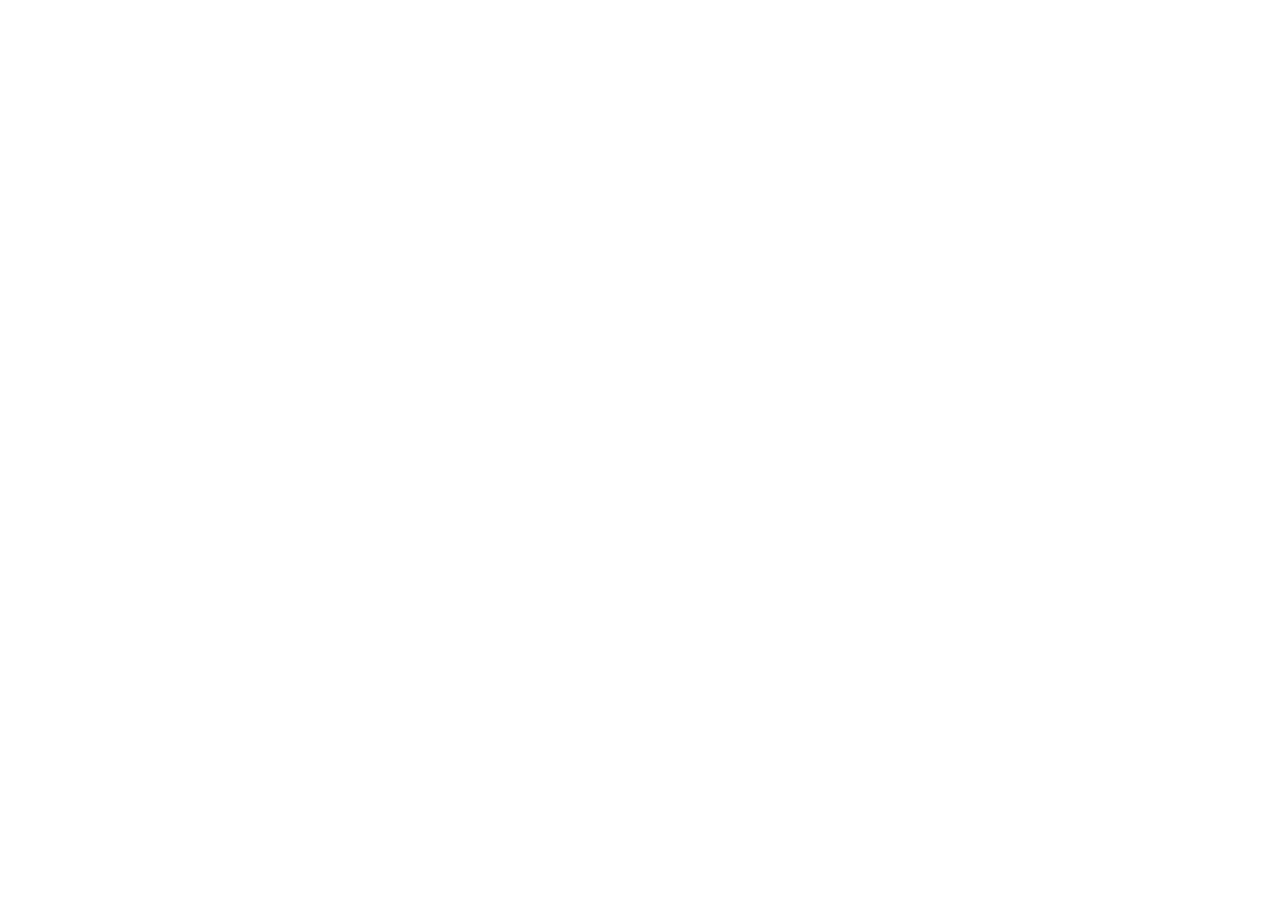
==== commit a7664136: "commit" ====
--- a/index.html
+++ b/index.html
@@ -1,216 +1,11 @@
 <!DOCTYPE html>
 <html lang="en">
 <head>
-<meta charset="UTF-8">
-<meta name="viewport" content="width=device-width, initial-scale=1.0">
-<title>Yassi Dashboard</title>
-
-<link rel="icon" href="./favicon.ico">
-<link rel="stylesheet" href="./css/yassi-dashboard.css">
-<link href="https://fonts.googleapis.com/css2?family=Baloo+2:wght@400;600;700;800&display=swap" rel="stylesheet">
+    <meta charset="UTF-8">
+    <meta name="viewport" content="width=device-width, initial-scale=1.0">
+    <title>Loading</title>
 </head>
-
 <body>
-
-<div class="game-container">
-    <div class="overlay"></div>
-
-    <!-- WELCOME OVERLAY -->
-    <div class="welcome-overlay" id="welcomeOverlay" aria-hidden="false">
-        <button class="welcome-dismiss" id="welcomeDismiss" type="button" aria-label="Dismiss welcome">
-            <img src="./assets/Welcome to Yassi's.png" alt="Welcome to Yassi" />
-        </button>
-    </div>
-
-    <!-- TOP UI FIXED ROW -->
-    <div class="top-ui">
-        <!-- LOGO LEFT -->
-        <div class="header-section">
-            <div class="logo">
-                <img src="./assets/Yassi's Game.png" alt="Yassi Logo">
-            </div>
-        </div>
-
-        <!-- STATUS CENTER -->
-        <div class="status-panel">
-            <div class="bar">
-                <div class="bar-title">❤️ PAGGALANG</div>
-                <div class="progress"><div class="fill green" style="width: 58%;"></div></div>
-            </div>
-            <div class="bar">
-                <div class="bar-title">✨ KALINISAN</div>
-                <div class="progress"><div class="fill blue" style="width: 75%;"></div></div>
-            </div>
-            <div class="bar">
-                <div class="bar-title">💎 KATAPATAN</div>
-                <div class="progress"><div class="fill yellow" style="width: 52%;"></div></div>
-            </div>
-        </div>
-
-        <!-- CURRENCY RIGHT -->
-        <div class="currency">
-            <div class="money-box">
-                <div class="coin-container">
-                    <svg class="coin-svg" viewBox="0 0 24 24" fill="none">
-                        <circle cx="12" cy="12" r="11" stroke="#f5bc3e" stroke-width="2" fill="#ffd700"/>
-                        <circle cx="12" cy="12" r="8" fill="#ffed4e"/>
-                        <text x="12" y="16" text-anchor="middle" font-size="12" font-weight="bold" fill="#d4a017">🪙</text>
-                    </svg>
-                </div>
-                <span class="coin-amount">120</span>
-                <span class="plus-btn">+</span>
-            </div>
-            <div class="money-box">
-                <div class="dollar-container">
-                    <svg class="dollar-svg" viewBox="0 0 24 24" fill="none">
-                        <rect x="4" y="5" width="16" height="14" rx="3" stroke="#37c8ff" stroke-width="2" fill="#2ea8ff"/>
-                        <text x="12" y="16" text-anchor="middle" font-size="12" font-weight="bold" fill="#003b73">$</text>
-                    </svg>
-                </div>
-                <span class="dollar-amount">$20.00</span>
-            </div>
-        </div>
-    </div>
-
-    <!-- INFO PANEL - LEFT SIDE IN LANDSCAPE -->
-    <div class="info-panel">
-        <div class="info-header">YASSI</div>
-        <div class="info-sub">The Kind & Helpful Girl</div>
-        <div class="info-content">
-            <div class="level">⭐ LEVEL 1</div>
-            <div class="exp-text">45 / 100 EXP</div>
-            <div class="exp-bar"><div class="exp-fill" style="width: 45%;"></div></div>
-            <p class="description">
-                Yassi loves helping her family, respecting elders, and making her community a better place!
-            </p>
-        </div>
-    </div>
-
-    <!-- LOCATION PANEL - LEFT SIDE BELOW INFO -->
-    <div class="location-panel">
-        <div class="location-title">
-            <img class="location-icon" src="./assets/location/location.png" alt="Location" aria-hidden="true">
-            LOCATION
-        </div>
-        <div class="location-list">
-            <div class="location-item active">
-                <img class="location-item-icon" src="./assets/location/Yassi's Home.png" alt="Yassi's Home" aria-hidden="true">
-                <span>Yassi's Home</span>
-            </div>
-            <div class="location-item">
-                <img class="location-item-icon" src="./assets/location/Kakai's Store.png" alt="Kakai's Store" aria-hidden="true">
-                <span>Kakai's Store</span>
-            </div>
-            <div class="location-item">
-                <img class="location-item-icon" src="./assets/location/Lola's House.png" alt="Lola's House" aria-hidden="true">
-                <span>Lola's House</span>
-            </div>
-            <div class="location-item">
-                <img class="location-item-icon" src="./assets/location/School.png" alt="School & Plaza" aria-hidden="true">
-                <span>School & Plaza</span>
-            </div>
-        </div>
-    </div>
-
-    <!-- CHARACTER - CENTER -->
-    <img src="./assets/Yassi Avatar.png" alt="Yassi Character" class="character">
-
-    <!-- CURRENT SKIN - FAR RIGHT -->
-    <div class="current-skin">
-        <img src="./assets/avatar.png" alt="Current Skin" class="skin-thumb">
-        <div class="skin-text">
-            <span>CURRENT SKIN</span>
-            <h3>Everyday Yassi</h3>
-        </div>
-    </div>
-
-    <!-- ACTION BUTTONS - RIGHT SIDE -->
-    <div class="actions">
-        <div class="circle-btn gold" title="MANO">
-            <span class="icon">✋</span>
-            <span class="btn-label">MANO</span>
-        </div>
-        <div class="circle-btn green-btn" title="PO / OPO">
-            <span class="icon">💬</span>
-            <span class="btn-label">PO/OPO</span>
-        </div>
-        <div class="circle-btn blue-btn" title="PAKI">
-            <span class="icon">💙</span>
-            <span class="btn-label">PAKI</span>
-        </div>
-    </div>
-
-    <!-- BOTTOM MENU - FULL WIDTH -->
-    <div class="bottom-menu">
-        <div class="menu-item" title="Inventory">
-            <img class="menu-icon-img" src="./assets/buttom-menu/inventory.png" alt="Inventory">
-            <span>INVENTORY</span>
-        </div>
-        <div class="menu-item" title="Quests">
-            <img class="menu-icon-img" src="./assets/buttom-menu/quests.png" alt="Quests">
-            <span>QUESTS</span>
-        </div>
-        <div class="menu-item" title="Values">
-            <img class="menu-icon-img" src="./assets/buttom-menu/values.png" alt="Values">
-            <span>VALUES</span>
-        </div>
-        <div class="menu-item" title="Cookbook">
-            <img class="menu-icon-img" src="./assets/buttom-menu/cookbook.png" alt="Cookbook">
-            <span>COOKBOOK</span>
-        </div>
-        <div class="menu-item" title="Settings" id="settingsOpen" role="button" tabindex="0" aria-label="Open Settings">
-            <img class="menu-icon-img" src="./assets/buttom-menu/settings.png" alt="Settings">
-            <span>Settings</span>
-        </div>
-    </div>
-
-    <!-- SETTINGS MODAL (theme-matching) -->
-    <div class="settings-modal" id="settingsModal" aria-hidden="true">
-        <div class="settings-modal-panel" role="dialog" aria-modal="true" aria-label="Settings">
-            <div class="settings-modal-header">
-                <div class="settings-modal-title">SETTINGS</div>
-                <button class="settings-modal-close" id="settingsClose" type="button" aria-label="Close Settings">✕</button>
-            </div>
-
-            <div class="settings-modal-body">
-                <div class="settings-row">
-                    <button class="settings-toggle" id="musicToggle" type="button" aria-pressed="true">MUSIC: ON</button>
-                    <div class="settings-row-desc">Controls the welcome sound track.</div>
-                </div>
-
-                <div class="settings-row">
-                    <button class="settings-toggle" id="soundToggle" type="button" aria-pressed="true">SFX: ON</button>
-                    <div class="settings-row-desc">Future sound effects (stored for now).</div>
-                </div>
-
-                <div class="settings-footnote">Your preferences are saved on this device.</div>
-            </div>
-        </div>
-    </div>
-</div>
-
-<!-- WELCOME AUDIO -->
-<audio
-    id="welcomeAudio"
-    src="./audio/Welcome to Yassi's Game.mp3"
-    preload="auto"
-    playsinline
-    aria-label="Welcome to Yassi's Game audio"
-    style="display:none"
-</audio>
-
-<!-- BACKGROUND MUSIC AUDIO -->
-<audio
-    id="backgroundAudio"
-    src="./audio/sound/bg-yassi-sound.mp3"
-    preload="auto"
-    loop
-    playsinline
-    aria-label="Background music"
-    style="display:none"
-></audio>
-
-<script src="./js/app.js"></script>
-<script src="./js/settings.js"></script>
+    
 </body>
 </html>
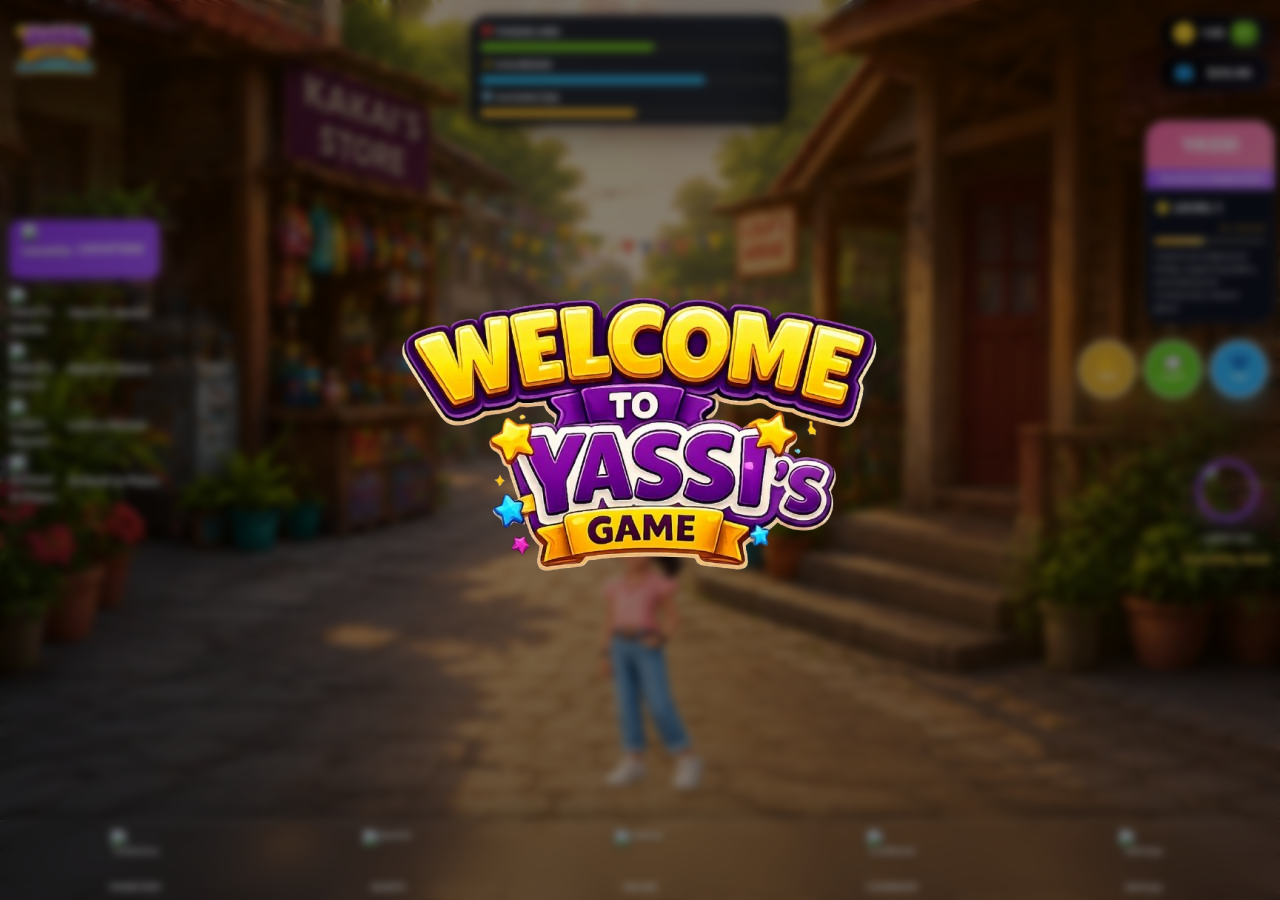
==== commit 9f7ebb13: "commit" ====
--- a/index.html
+++ b/index.html
@@ -1,11 +1,19 @@
 <!DOCTYPE html>
 <html lang="en">
 <head>
-    <meta charset="UTF-8">
-    <meta name="viewport" content="width=device-width, initial-scale=1.0">
-    <title>Loading</title>
+  <meta charset="UTF-8" />
+  <meta name="viewport" content="width=device-width, initial-scale=1.0" />
+  <title>Loading</title>
+<link rel="stylesheet" href="css/style.css">
 </head>
 <body>
-    
+  <div class="loader" role="status" aria-live="polite">
+    <div style="font-weight:800; font-size:18px; letter-spacing:0.5px;">Loading Yassi...</div>
+    <div class="bar" aria-hidden="true"><span id="progressFill"></span></div>
+    <div class="hint" id="progressText">Preparing assets</div>
+  </div>
+
+  <script src="./js/script.js"></script>
 </body>
-</html>+</html>
+
--- a/css/style.css
+++ b/css/style.css
@@ -0,0 +1,33 @@
+ html, body {
+      height: 100%;
+      margin: 0;
+      background: #0a0f1c;
+      color: #fff;
+      font-family: Arial, sans-serif;
+    }
+    .loader {
+      height: 100%;
+      display: flex;
+      align-items: center;
+      justify-content: center;
+      flex-direction: column;
+      gap: 10px;
+    }
+    .bar {
+      width: min(360px, 80vw);
+      height: 10px;
+      background: rgba(255,255,255,0.15);
+      border-radius: 999px;
+      overflow: hidden;
+    }
+    .bar > span {
+      display: block;
+      height: 100%;
+      width: 0%;
+      background: linear-gradient(90deg, #7ed321, #37c8ff, #ffbc2f);
+      transition: width 200ms ease;
+    }
+    .hint {
+      font-size: 12px;
+      opacity: 0.85;
+    }
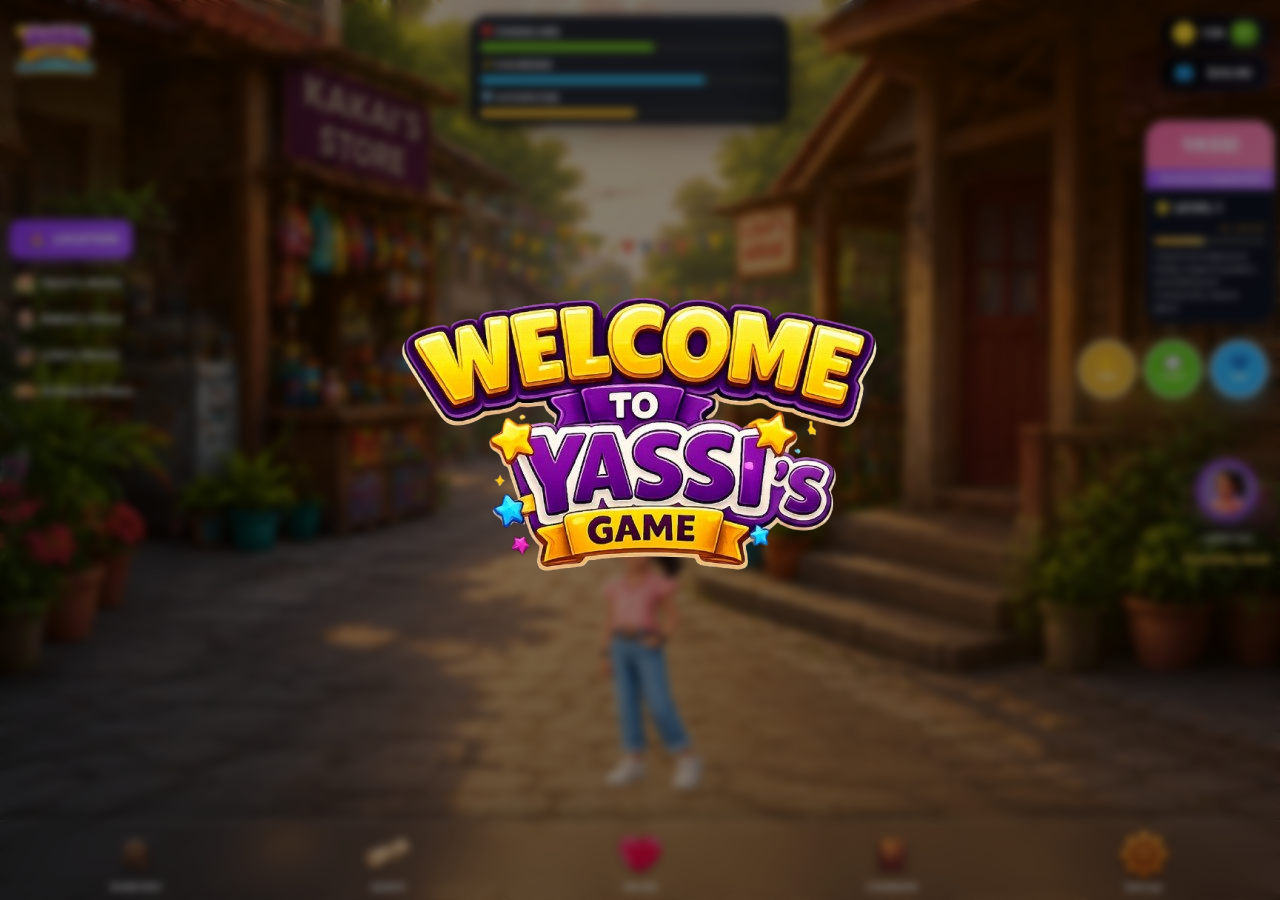
==== commit fd0a6f30: "commit" ====
--- a/index.html
+++ b/index.html
@@ -3,17 +3,26 @@
 <head>
   <meta charset="UTF-8" />
   <meta name="viewport" content="width=device-width, initial-scale=1.0" />
-  <title>Loading</title>
-<link rel="stylesheet" href="css/style.css">
+  <title>Loading Yassi</title>
+  <link rel="stylesheet" href="css/style.css">
 </head>
 <body>
   <div class="loader" role="status" aria-live="polite">
-    <div style="font-weight:800; font-size:18px; letter-spacing:0.5px;">Loading Yassi...</div>
-    <div class="bar" aria-hidden="true"><span id="progressFill"></span></div>
-    <div class="hint" id="progressText">Preparing assets</div>
+    <div class="avatar-container">
+      <img src="./assets/avatar.png" alt="Yassi Avatar" id="yassiAvatar" class="avatar" />
+      <div class="avatar-fill" id="avatarFill"></div>
+      <div class="avatar-glow"></div>
+    </div>
+    <div class="title">Loading Yassi...</div>
+    <div class="progress-info">
+      <div class="progress-text" id="progressText">Waking up Yassi</div>
+      <div class="progress-bar">
+        <div class="progress-fill" id="progressFill"></div>
+      </div>
+      <div class="progress-percent" id="progressPercent">0%</div>
+    </div>
   </div>
 
   <script src="./js/script.js"></script>
 </body>
-</html>
-
+</html>
--- a/css/style.css
+++ b/css/style.css
@@ -1,33 +1,189 @@
- html, body {
-      height: 100%;
-      margin: 0;
-      background: #0a0f1c;
-      color: #fff;
-      font-family: Arial, sans-serif;
-    }
-    .loader {
-      height: 100%;
-      display: flex;
-      align-items: center;
-      justify-content: center;
-      flex-direction: column;
-      gap: 10px;
-    }
-    .bar {
-      width: min(360px, 80vw);
-      height: 10px;
-      background: rgba(255,255,255,0.15);
-      border-radius: 999px;
-      overflow: hidden;
-    }
-    .bar > span {
-      display: block;
-      height: 100%;
-      width: 0%;
-      background: linear-gradient(90deg, #7ed321, #37c8ff, #ffbc2f);
-      transition: width 200ms ease;
-    }
-    .hint {
-      font-size: 12px;
-      opacity: 0.85;
-    }+html, body {
+  height: 100%;
+  margin: 0;
+  background: linear-gradient(135deg, #0a0f1c 0%, #1a2338 100%);
+  color: #fff;
+  font-family: 'Arial', sans-serif;
+  overflow: hidden;
+}
+
+.loader {
+  height: 100%;
+  display: flex;
+  align-items: center;
+  justify-content: center;
+  flex-direction: column;
+  gap: 30px;
+  padding: 20px;
+  position: relative;
+}
+
+.avatar-container {
+  position: relative;
+  width: 200px;
+  height: 200px;
+  display: flex;
+  align-items: center;
+  justify-content: center;
+}
+
+.avatar {
+  width: 180px;
+  height: 180px;
+  border-radius: 50%;
+  object-fit: cover;
+  position: relative;
+  z-index: 2;
+  filter: drop-shadow(0 0 20px rgba(115, 211, 33, 0.3));
+  transition: all 0.3s ease;
+}
+
+.avatar-fill {
+  position: absolute;
+  top: 10px;
+  left: 10px;
+  right: 10px;
+  bottom: 10px;
+  background: conic-gradient(
+    #7ed321 0deg,
+    #37c8ff 90deg,
+    #ffbc2f 180deg,
+    #7ed321 270deg,
+    transparent 360deg
+  );
+  border-radius: 50%;
+  transform: rotate(-90deg);
+  transition: all 0.4s cubic-bezier(0.4, 0, 0.2, 1);
+  z-index: 1;
+}
+
+.avatar-glow {
+  position: absolute;
+  top: 50%;
+  left: 50%;
+  width: 220px;
+  height: 220px;
+  background: radial-gradient(circle, rgba(115, 211, 33, 0.3) 0%, transparent 70%);
+  border-radius: 50%;
+  transform: translate(-50%, -50%);
+  opacity: 0;
+  transition: all 0.6s ease;
+  z-index: 0;
+}
+
+.title {
+  font-weight: 800;
+  font-size: 28px;
+  letter-spacing: 1px;
+  background: linear-gradient(45deg, #7ed321, #37c8ff, #ffbc2f);
+  -webkit-background-clip: text;
+  -webkit-text-fill-color: transparent;
+  background-clip: text;
+  text-align: center;
+  margin: 0;
+}
+
+.progress-info {
+  display: flex;
+  flex-direction: column;
+  align-items: center;
+  gap: 15px;
+  min-width: 300px;
+}
+
+.progress-text {
+  font-size: 14px;
+  opacity: 0.9;
+  font-weight: 500;
+  min-height: 20px;
+}
+
+.progress-bar {
+  width: 100%;
+  height: 8px;
+  background: rgba(255, 255, 255, 0.1);
+  border-radius: 20px;
+  overflow: hidden;
+  box-shadow: inset 0 2px 4px rgba(0, 0, 0, 0.3);
+}
+
+.progress-fill {
+  height: 100%;
+  width: 0%;
+  background: linear-gradient(90deg, #7ed321, #37c8ff, #ffbc2f);
+  border-radius: 20px;
+  transition: width 0.3s ease;
+  position: relative;
+  overflow: hidden;
+}
+
+.progress-fill::after {
+  content: '';
+  position: absolute;
+  top: 0;
+  left: -100%;
+  width: 100%;
+  height: 100%;
+  background: linear-gradient(90deg, transparent, rgba(255, 255, 255, 0.4), transparent);
+  animation: shimmer 1.5s infinite;
+}
+
+@keyframes shimmer {
+  0% { left: -100%; }
+  100% { left: 100%; }
+}
+
+.progress-percent {
+  font-size: 16px;
+  font-weight: 700;
+  color: #7ed321;
+  min-width: 40px;
+  text-align: center;
+}
+
+/* Loading complete animations */
+.loading-complete .avatar {
+  transform: scale(1.05);
+  filter: drop-shadow(0 0 30px rgba(115, 211, 33, 0.6));
+}
+
+.loading-complete .avatar-glow {
+  opacity: 1;
+  animation: pulse 2s infinite;
+}
+
+.loading-complete .avatar-fill {
+  animation: spin 1s linear infinite;
+}
+
+@keyframes pulse {
+  0%, 100% { transform: translate(-50%, -50%) scale(1); opacity: 1; }
+  50% { transform: translate(-50%, -50%) scale(1.1); opacity: 0.7; }
+}
+
+@keyframes spin {
+  from { transform: rotate(-90deg); }
+  to { transform: rotate(270deg); }
+}
+
+/* Responsive */
+@media (max-width: 480px) {
+  .avatar-container {
+    width: 160px;
+    height: 160px;
+  }
+  
+  .avatar {
+    width: 140px;
+    height: 140px;
+  }
+  
+  .avatar-glow {
+    width: 180px;
+    height: 180px;
+  }
+  
+  .title {
+    font-size: 24px;
+  }
+}
